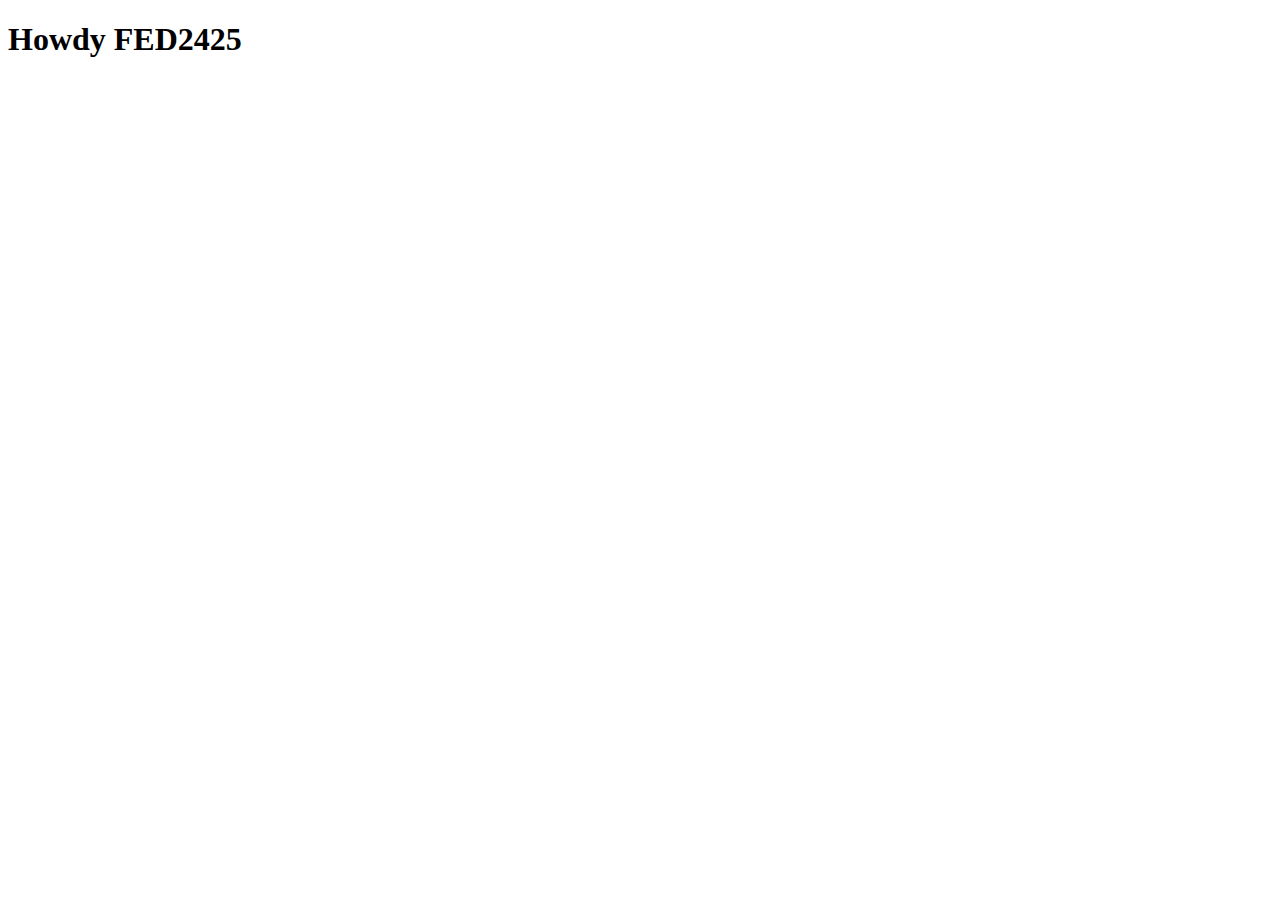
==== index.html @ d0c5eae9 "Add files via upload" ====
<!DOCTYPE html>
<html lang="nl">
	
<head>
	<meta charset="UTF-8">
	<meta name="author" content="jouw naam">
	<meta name="viewport" content="width=device-width, initial-scale=1">
	
	<title>Howdy FED2425</title>
	
	<link href="styles/style.css" rel="stylesheet">
	<link rel="icon" type="image/svg+xml" href="images/favicon.svg">
</head>

<body>
	<h1>Howdy FED2425</h1>

	<script defer src="scripts/script.js"></script>
</body>
	
</html>
---- styles/style.css ----
/**************/
/* CSS REMEDY */
/**************/
*, *::after, *::before {
  box-sizing:border-box;  
}






/*********************/
/* CUSTOM PROPERTIES */
/*********************/
:root {
	/* startje */
	--color-text:#111;
	--color-background:#eee;
}





/****************/
/* JOUW STYLING */
/****************/

/* jouw code */
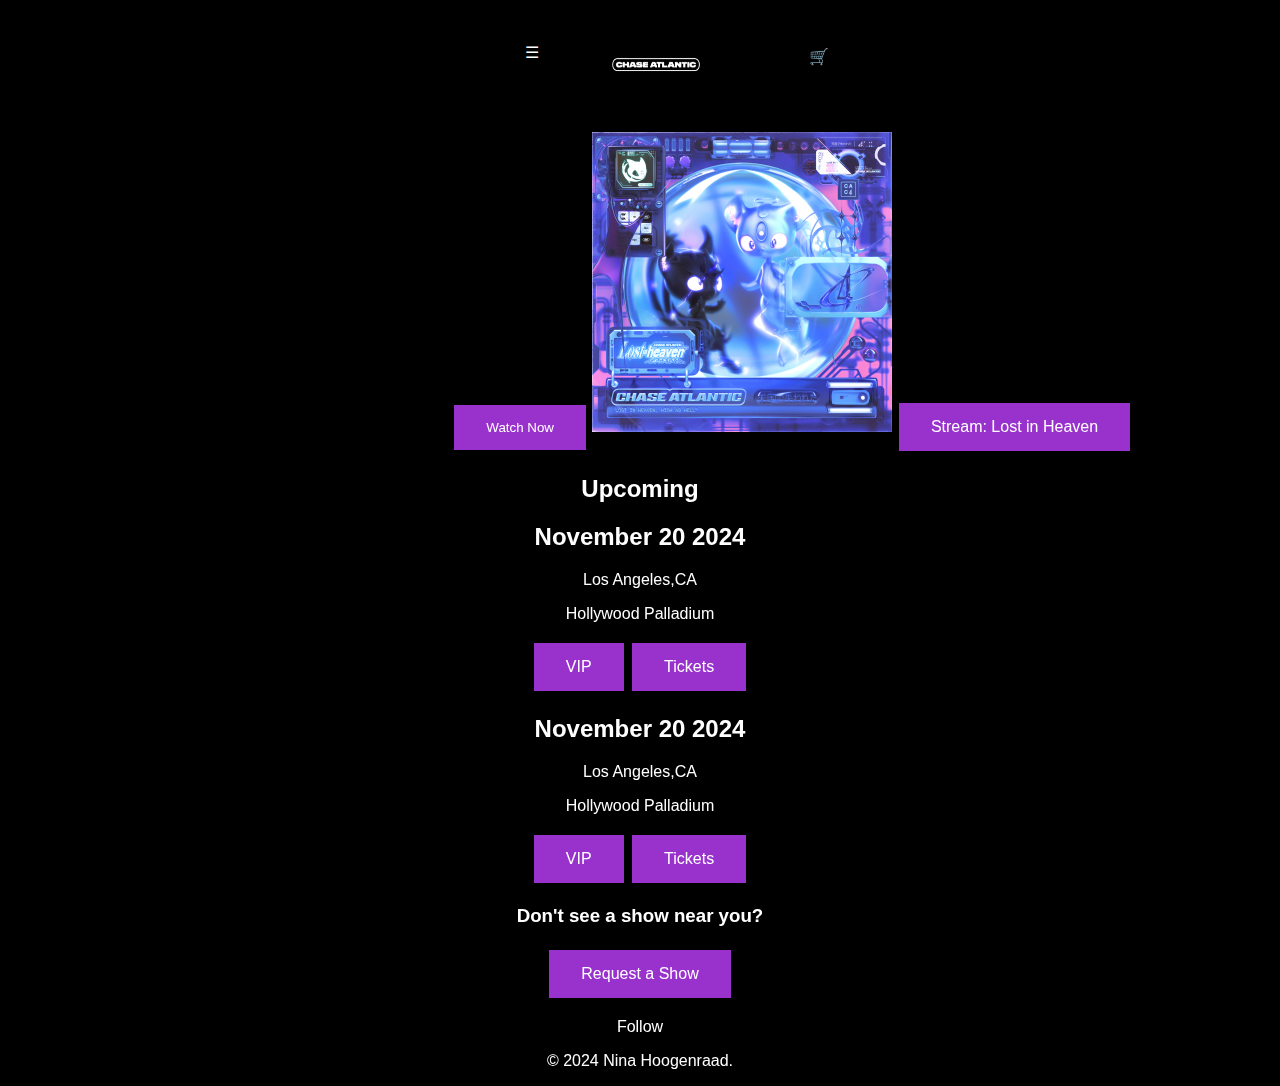
==== commit 0609ad11: "Add files via upload" ====
--- a/index.html
+++ b/index.html
@@ -1,21 +1,83 @@
 <!DOCTYPE html>
-<html lang="nl">
+<html lang="en">
 	
 <head>
 	<meta charset="UTF-8">
 	<meta name="author" content="jouw naam">
 	<meta name="viewport" content="width=device-width, initial-scale=1">
 	
-	<title>Howdy FED2425</title>
+	<title>Chase Atlantic</title>
 	
 	<link href="styles/style.css" rel="stylesheet">
-	<link rel="icon" type="image/svg+xml" href="images/favicon.svg">
+	<link rel="icon" type="image/svg+xml" href="images/iconurl.webp">
+	<!-- https://www.last.fm/music/Chase+Atlantic/Chase+Atlantic -->
 </head>
 
+
+<!-- https://www.reddit.com/r/ChaseAtlantic/comments/zxi9jm/hello_ca_fans_i_made_some_wallpapers_for_you_to/ -->
+
 <body>
-	<h1>Howdy FED2425</h1>
+	<header>
+		<nav>
+			<ul>
+				<li><a href="#hamburgermenu">&#9776;</a></li>
+				<li><a href="#ChaseAtlantic">
+					<img src="images/logochaseatlantic.png" alt="Chase atlantic logo">
+				<li><a href="merch.html"></a>&#128722;</li>
+			  </ul>	
+		</nav>
+	</header>
 
+	<iframe width="300" height="300" src="https://www.youtube.com/embed/MNo5_Dum0kU?si=c5rQY3cToSbh2ZEG" 
+	title="YouTube video player" frameborder="0" allow="accelerometer; autoplay; clipboard-write; encrypted-media; gyroscope; picture-in-picture; web-share" 
+	referrerpolicy="strict-origin-when-cross-origin" allowfullscreen></iframe>
+	
+	<button>Watch Now</button>
+
+	<img src="images/lostinheaven.jpg" alt="Album Cover Lost In Heaven">
+	<!-- https://music.apple.com/us/album/lost-in-heaven/1767663536 -->
+
+
+	<a href="Tickets">Stream: Lost in Heaven</a> 
+
+	<section>
+	
+		<h2>Upcoming</h2>
+
+	<article>
+	<h2>November 20 2024</h2>
+	<p>Los Angeles,CA</p>
+	<p>Hollywood Palladium</p>
+	<a href="">VIP</a> 
+	<a href="Tickets">Tickets</a> 
+	</article>
+
+	<article>
+	<h2>November 20 2024</h2>
+	<p>Los Angeles,CA</p>
+	<p>Hollywood Palladium</p>
+	<a href="">VIP</a> 
+	<a href="Tickets">Tickets</a> 
+	</article>
+
+	</section>
+
+	<section>
+	<h3>Don't see a show near you?</h3>
+
+	<a href="Request a Show">Request a Show</a>
+
+    </section>
+	
+	<footer> 
+		<p>Follow</p>
+	
+	<p>© 2024 Nina Hoogenraad.</p>
+	
+	</footer>
+	
 	<script defer src="scripts/script.js"></script>
 </body>
 	
 </html>
+
--- a/styles/style.css
+++ b/styles/style.css
@@ -27,5 +27,85 @@
 /* JOUW STYLING */
 /****************/
 
-/* jouw code */
+nav {
+	display: flex;
+	justify-content: center;
+	flex-wrap: nowrap;
+}
 
+
+body{
+	background-color: black;
+	color: white;
+	font-family: 'Lucida Sans', 'Lucida Sans Regular', 'Lucida Grande', 'Lucida Sans Unicode', Geneva, Verdana, sans-serif;
+	text-align: center;
+}
+
+
+
+ul{
+	list-style-type: none;
+	display: flex;
+
+
+}
+
+
+
+img{
+	width: 300px;
+	height: 300px;
+	
+}
+
+a { /*https://www.w3schools.com/tags/tryit.asp?filename=tryhtml_button_css*/
+	color: white;
+	background-color: darkorchid;
+	border: none;
+	padding: 15px 32px;
+	text-align: center;
+  	text-decoration: none;
+  	display: inline-block;
+  	font-size: 16px;
+  	margin: 4px 2px;
+}
+
+a:hover { /* https://cssgradient.io/ */
+	background: rgb(63,94,251);
+	background: radial-gradient(circle, rgba(63,94,251,1) 0%, rgba(252,70,107,1) 100%);
+}
+
+button {
+	font-family: inherit;
+	display: flex;
+	align-items: center;
+	background-color: #9932cc;
+	color: white;
+	text-align: center;
+	margin:0 auto; 
+	border: none;
+	padding: 15px 32px;
+  	text-decoration: none;
+  	display: inline-block;
+  	margin: 4px 2px;
+	position: sticky;
+}
+
+button:hover {
+	background-color: green;
+}
+
+header nav ul li a:first-of-type {
+    background-color: transparent;
+}
+
+header nav ul li a img:first-of-type {
+	height: 50px;
+	width: 100px;
+}
+
+
+.nav:nth-of-type(2) {
+	
+
+}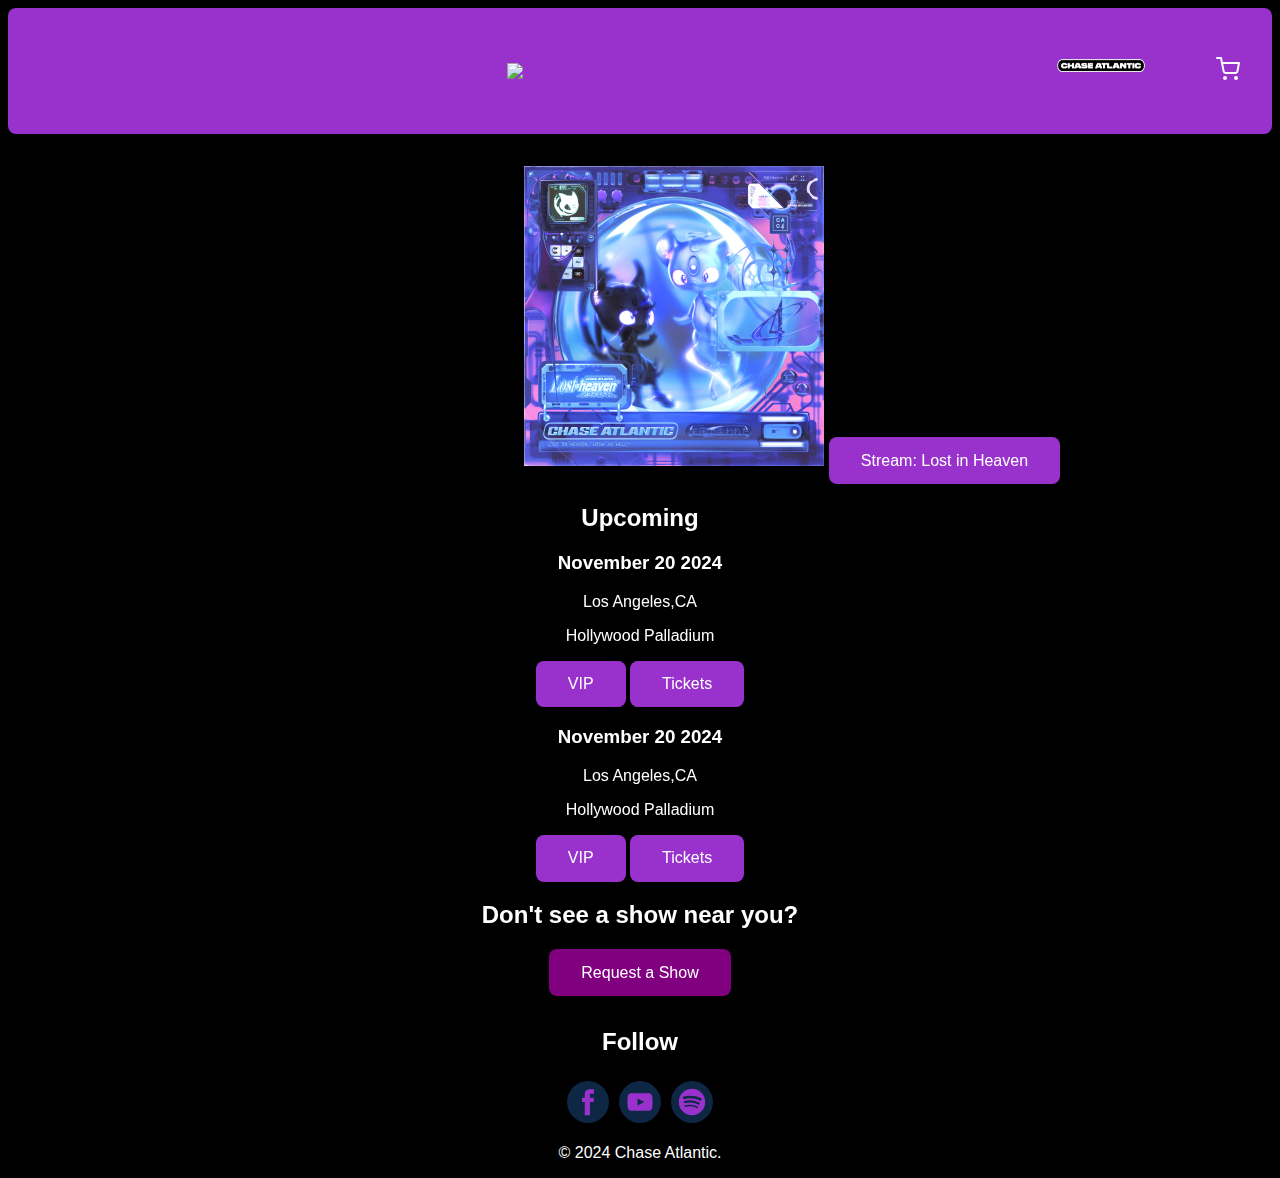
==== commit b3565a5d: "Add files via upload" ====
--- a/index.html
+++ b/index.html
@@ -1,83 +1,139 @@
 <!DOCTYPE html>
-<html lang="en">
-	
+<html lang="nl">
+
 <head>
 	<meta charset="UTF-8">
 	<meta name="author" content="jouw naam">
 	<meta name="viewport" content="width=device-width, initial-scale=1">
-	
+
 	<title>Chase Atlantic</title>
-	
+
 	<link href="styles/style.css" rel="stylesheet">
 	<link rel="icon" type="image/svg+xml" href="images/iconurl.webp">
 	<!-- https://www.last.fm/music/Chase+Atlantic/Chase+Atlantic -->
 </head>
 
 
-<!-- https://www.reddit.com/r/ChaseAtlantic/comments/zxi9jm/hello_ca_fans_i_made_some_wallpapers_for_you_to/ -->
 
 <body>
 	<header>
+		<button aria-hidden="true"><img src="https://assets.codepen.io/274456/ui-icon-hamburger.svg"
+				alt="Hamburgermenu"></button>
+		<h1>
+			<a href="#ChaseAtlantic">
+				<img src="images/logochaseatlantic.png" alt="Chase atlantic logo">
+				<!-- https://www.reddit.com/r/ChaseAtlantic/comments/zxi9jm/hello_ca_fans_i_made_some_wallpapers_for_you_to/ -->
+			</a>
+		</h1>
+
+		<a href="merch.html" aria-label="winkelmand-animation">
+			<!-- https://www.iconfinder.com/icons/8666616/shopping_cart_icon -->
+			<svg class="feather feather-shopping-cart" fill="none" height="24" stroke="currentColor"
+				stroke-linecap="round" stroke-linejoin="round" stroke-width="2" viewBox="0 0 24 24" width="24"
+				xmlns="http://www.w3.org/2000/svg">
+				<circle cx="9" cy="21" r="1" />
+				<circle cx="20" cy="21" r="1" />
+				<path d="M1 1h4l2.68 13.39a2 2 0 0 0 2 1.61h9.72a2 2 0 0 0 2-1.61L23 6H6" />
+			</svg>
+		</a>
+
+
 		<nav>
+
+			<button aria-hidden="true"><img src="https://assets.codepen.io/274456/ui-icon-cross.svg"
+					alt="sluit de Hamburgermenu"></button>
 			<ul>
-				<li><a href="#hamburgermenu">&#9776;</a></li>
-				<li><a href="#ChaseAtlantic">
-					<img src="images/logochaseatlantic.png" alt="Chase atlantic logo">
-				<li><a href="merch.html"></a>&#128722;</li>
-			  </ul>	
+				<li> Home</li>
+				<li>Tour</li>
+				<li>VIP</li>
+				<li>Merch</li>
+				<li>Sign in</li>
+
+
+			</ul>
+
 		</nav>
 	</header>
 
-	<iframe width="300" height="300" src="https://www.youtube.com/embed/MNo5_Dum0kU?si=c5rQY3cToSbh2ZEG" 
-	title="YouTube video player" frameborder="0" allow="accelerometer; autoplay; clipboard-write; encrypted-media; gyroscope; picture-in-picture; web-share" 
-	referrerpolicy="strict-origin-when-cross-origin" allowfullscreen></iframe>
-	
-	<button>Watch Now</button>
+
+
+	<iframe width="300" height="300" src="https://www.youtube.com/embed/MNo5_Dum0kU?si=c5rQY3cToSbh2ZEG"
+		title="YouTube video player"
+		allow="accelerometer; autoplay; clipboard-write; encrypted-media; gyroscope; picture-in-picture; web-share"
+		referrerpolicy="strict-origin-when-cross-origin" allowfullscreen></iframe>
+
 
 	<img src="images/lostinheaven.jpg" alt="Album Cover Lost In Heaven">
 	<!-- https://music.apple.com/us/album/lost-in-heaven/1767663536 -->
 
 
-	<a href="Tickets">Stream: Lost in Heaven</a> 
+	<a href="Tickets">Stream: Lost in Heaven</a>
 
 	<section>
-	
+
 		<h2>Upcoming</h2>
 
-	<article>
-	<h2>November 20 2024</h2>
-	<p>Los Angeles,CA</p>
-	<p>Hollywood Palladium</p>
-	<a href="">VIP</a> 
-	<a href="Tickets">Tickets</a> 
-	</article>
+		<article>
+			<h3>November 20 2024</h3>
+			<p>Los Angeles,CA</p>
+			<p>Hollywood Palladium</p>
+			<a href="">VIP</a>
+			<a href="Tickets">Tickets</a>
+		</article>
 
-	<article>
-	<h2>November 20 2024</h2>
-	<p>Los Angeles,CA</p>
-	<p>Hollywood Palladium</p>
-	<a href="">VIP</a> 
-	<a href="Tickets">Tickets</a> 
-	</article>
+		<article>
+			<h3>November 20 2024</h3>
+			<p>Los Angeles,CA</p>
+			<p>Hollywood Palladium</p>
+			<a href="">VIP</a>
+			<a href="Tickets">Tickets</a>
+		</article>
 
 	</section>
 
 	<section>
-	<h3>Don't see a show near you?</h3>
+		<h2>Don't see a show near you?</h2>
 
-	<a href="Request a Show">Request a Show</a>
+		<a href="RequestaShow" aria-label="andere properties">Request a Show </a>
 
-    </section>
-	
-	<footer> 
-		<p>Follow</p>
-	
-	<p>© 2024 Nina Hoogenraad.</p>
-	
+	</section>
+
+	<footer>
+		<h2>Follow</h2> <!-- Social Media Icons by NiftyButtons https://niftybuttons.com -->
+		<div style="display: flex; flex-wrap:wrap; align-items: center; justify-content: center;"><a
+				href="https://www.facebook.com/ChaseAtlantic/" target="_blank" rel="noopener noreferrer"
+				style="text-decoration:none;border:0;width:42px;height:42px;padding:2px;margin:5px;color:#9932cc;border-radius:50%;background-color:#0d2744;">
+				<svg class="niftybutton-facebook" style="display:block;fill:currentColor" data-donate="true"
+					data-tag="fac" data-name="Facebook" viewBox="0 0 512 512" preserveAspectRatio="xMidYMid meet">
+					<title>Facebook social icon</title>
+					<path
+						d="M211.9 197.4h-36.7v59.9h36.7V433.1h70.5V256.5h49.2l5.2-59.1h-54.4c0 0 0-22.1 0-33.7 0-13.9 2.8-19.5 16.3-19.5 10.9 0 38.2 0 38.2 0V82.9c0 0-40.2 0-48.8 0 -52.5 0-76.1 23.1-76.1 67.3C211.9 188.8 211.9 197.4 211.9 197.4z">
+					</path>
+				</svg></a><a href="https://www.youtube.com/channel/UCpvCJWgUNwZArGtJ00kDS1A" target="_blank"
+				rel="noopener noreferrer"
+				style="text-decoration:none;border:0;width:42px;height:42px;padding:2px;margin:5px;color:#9932cc;border-radius:50%;background-color:#0d2744;"><svg
+					class="niftybutton-youtube" style="display:block;fill:currentColor" data-donate="true"
+					data-tag="you" data-name="YouTube" viewBox="0 0 512 512" preserveAspectRatio="xMidYMid meet">
+					<title>YouTube social icon</title>
+					<path
+						d="M422.6 193.6c-5.3-45.3-23.3-51.6-59-54 -50.8-3.5-164.3-3.5-215.1 0 -35.7 2.4-53.7 8.7-59 54 -4 33.6-4 91.1 0 124.8 5.3 45.3 23.3 51.6 59 54 50.9 3.5 164.3 3.5 215.1 0 35.7-2.4 53.7-8.7 59-54C426.6 284.8 426.6 227.3 422.6 193.6zM222.2 303.4v-94.6l90.7 47.3L222.2 303.4z">
+					</path>
+				</svg></a><a href="https://open.spotify.com/artist/7cYEt1pqMgXJdq00hAwVpT" target="_blank"
+				rel="noopener noreferrer"
+				style="text-decoration:none;border:0;width:42px;height:42px;padding:2px;margin:5px;color:#9932cc;border-radius:50%;background-color:#0d2744;"><svg
+					class="niftybutton-spotify" style="display:block;fill:currentColor" data-donate="true"
+					data-tag="spo" data-name="Spotify" viewBox="0 0 512 512" preserveAspectRatio="xMidYMid meet">
+					<title>Spotify social icon</title>
+					<path
+						d="M256 78c-98.3 0-178 79.7-178 178 0 98.31 79.7 178 178 178 98.31 0 178-79.69 178-178 0-98.3-79.69-178-178-178zm81.63 256.73a11.09 11.09 0 0 1-15.26 3.68c-41.8-25.53-94.4-31.31-156.37-17.16a11.1 11.1 0 0 1-4.93-21.64c67.8-15.49 125.96-8.82 172.88 19.86a11.1 11.1 0 0 1 3.68 15.26zm21.79-48.47a13.88 13.88 0 0 1-19.1 4.57c-47.84-29.4-120.77-37.92-177.36-20.74a13.9 13.9 0 0 1-17.32-9.25 13.9 13.9 0 0 1 9.25-17.3c64.65-19.62 145.01-10.12 199.96 23.64a13.87 13.87 0 0 1 4.56 19.08zm1.87-50.47c-57.37-34.07-152.02-37.2-206.8-20.58a16.65 16.65 0 1 1-9.66-31.87c62.88-19.08 167.4-15.4 233.45 23.81a16.63 16.63 0 0 1 5.82 22.82 16.63 16.63 0 0 1-22.8 5.82h-.01z">
+					</path>
+				</svg></a></div>
+
+		<p>© 2024 Chase Atlantic.</p>
+
 	</footer>
-	
+
 	<script defer src="scripts/script.js"></script>
 </body>
-	
-</html>
 
+</html>--- a/styles/style.css
+++ b/styles/style.css
@@ -1,8 +1,10 @@
 /**************/
 /* CSS REMEDY */
 /**************/
-*, *::after, *::before {
-  box-sizing:border-box;  
+*,
+*::after,
+*::before {
+	box-sizing: border-box;
 }
 
 
@@ -15,8 +17,9 @@
 /*********************/
 :root {
 	/* startje */
-	--color-text:#111;
-	--color-background:#eee;
+	--color-text: white;
+	--color-background: black;
+	
 }
 
 
@@ -27,14 +30,10 @@
 /* JOUW STYLING */
 /****************/
 
-nav {
-	display: flex;
-	justify-content: center;
-	flex-wrap: nowrap;
-}
-
-
-body{
+
+
+
+body {
 	background-color: black;
 	color: white;
 	font-family: 'Lucida Sans', 'Lucida Sans Regular', 'Lucida Grande', 'Lucida Sans Unicode', Geneva, Verdana, sans-serif;
@@ -42,70 +41,179 @@
 }
 
 
-
-ul{
+iframe {
+	border: none;
+}
+
+header nav ul {
 	list-style-type: none;
 	display: flex;
-
-
-}
-
-
-
-img{
-	width: 300px;
-	height: 300px;
-	
-}
-
-a { /*https://www.w3schools.com/tags/tryit.asp?filename=tryhtml_button_css*/
+	flex-direction: column;
+	font-size: 25px;
+	padding: 1em;
+	margin-top: 2em;
+
+}
+
+header nav li {
+	margin-top: 1em;
+	margin-bottom: 2em;
+	align-items: left;
+}
+
+
+
+
+img {
+	width: 18.75em;
+	height: 18.75em;
+
+}
+
+a {
+	/*https://www.w3schools.com/tags/tryit.asp?filename=tryhtml_button_css*/
 	color: white;
 	background-color: darkorchid;
 	border: none;
-	padding: 15px 32px;
+	padding: 0.9em 2em;
 	text-align: center;
-  	text-decoration: none;
-  	display: inline-block;
-  	font-size: 16px;
-  	margin: 4px 2px;
-}
-
-a:hover { /* https://cssgradient.io/ */
-	background: rgb(63,94,251);
-	background: radial-gradient(circle, rgba(63,94,251,1) 0%, rgba(252,70,107,1) 100%);
-}
+	text-decoration: none;
+	display: inline-block;
+	font-size: 16px;
+	border-radius: 0.5em;
+
+
+}
+
+section:first-of-type a:hover {
+	background-color: darkviolet;
+	opacity: 0.5;
+}
+
+footer a:hover {
+	background-color: darkviolet;
+	opacity: 0.5;
+}
+
+
 
 button {
 	font-family: inherit;
 	display: flex;
-	align-items: center;
-	background-color: #9932cc;
+	background-color: transparent;
 	color: white;
 	text-align: center;
-	margin:0 auto; 
+	margin: 0 auto;
 	border: none;
-	padding: 15px 32px;
-  	text-decoration: none;
-  	display: inline-block;
-  	margin: 4px 2px;
-	position: sticky;
-}
-
-button:hover {
-	background-color: green;
-}
-
-header nav ul li a:first-of-type {
-    background-color: transparent;
-}
-
-header nav ul li a img:first-of-type {
-	height: 50px;
-	width: 100px;
-}
-
-
-.nav:nth-of-type(2) {
-	
-
-}+
+}
+
+header button:first-of-type {
+	width: 2vw;
+	height: auto;
+}
+
+header {
+	background-color: #9932cc;
+	display: flex;
+	align-items: center;
+	justify-content: space-between;
+	border-radius: 0.5em;
+	top: 0;
+	margin-bottom: 2em;
+
+}
+
+nav {
+	position: fixed;
+	left: 0;
+	right: 0;
+	top: 0;
+	bottom: 0;
+
+	translate: -100% 0%;
+	transition: translate .3s;
+	top: 0;
+	background-color: darkorchid;
+}
+
+
+nav.toonMenu {
+	translate: 0% 0%;
+}
+
+
+
+
+header a img {
+	height: 3.125em;
+	width: 6.25em;
+}
+
+@keyframes winkelmand-animation {
+	0% {
+		scale: 1;
+	}
+
+	100% {
+		scale: 2;
+	}
+}
+
+
+header a svg:hover {
+	animation-name: winkelmand-animation;
+	animation-duration: 1s;
+	animation-iteration-count: infinite;
+}
+
+header button img {
+	height: 1.25em;
+	width: 2.5em;
+}
+
+body section:nth-of-type(2) a:last-of-type {
+	background-color: purple;
+}
+
+
+footer{
+	margin-top: 2em;
+}
+
+
+/* ANIMATIE 1 */
+
+
+@keyframes andere-properties-animation {
+	0% { 
+	  width:15em; 
+	  background-color:var(--start-color);
+	}
+	50% { 
+		width:10em; 
+		background-color:var(--end-color); 
+	}
+	100% { 
+	  width:15em; 
+	  background-color:var(--end-color);
+	}
+  }
+  
+  section:last-of-type {
+	--start-color: darkviolet;
+	--end-color:blue;
+  }
+  
+  section:last-of-type a {
+	background-color:var(--start-color);
+  }
+  
+  section:last-of-type a:hover {
+	animation-name:andere-properties-animation;
+	animation-duration:3s;
+	animation-iteration-count:infinite;
+  }
+  
+  
+  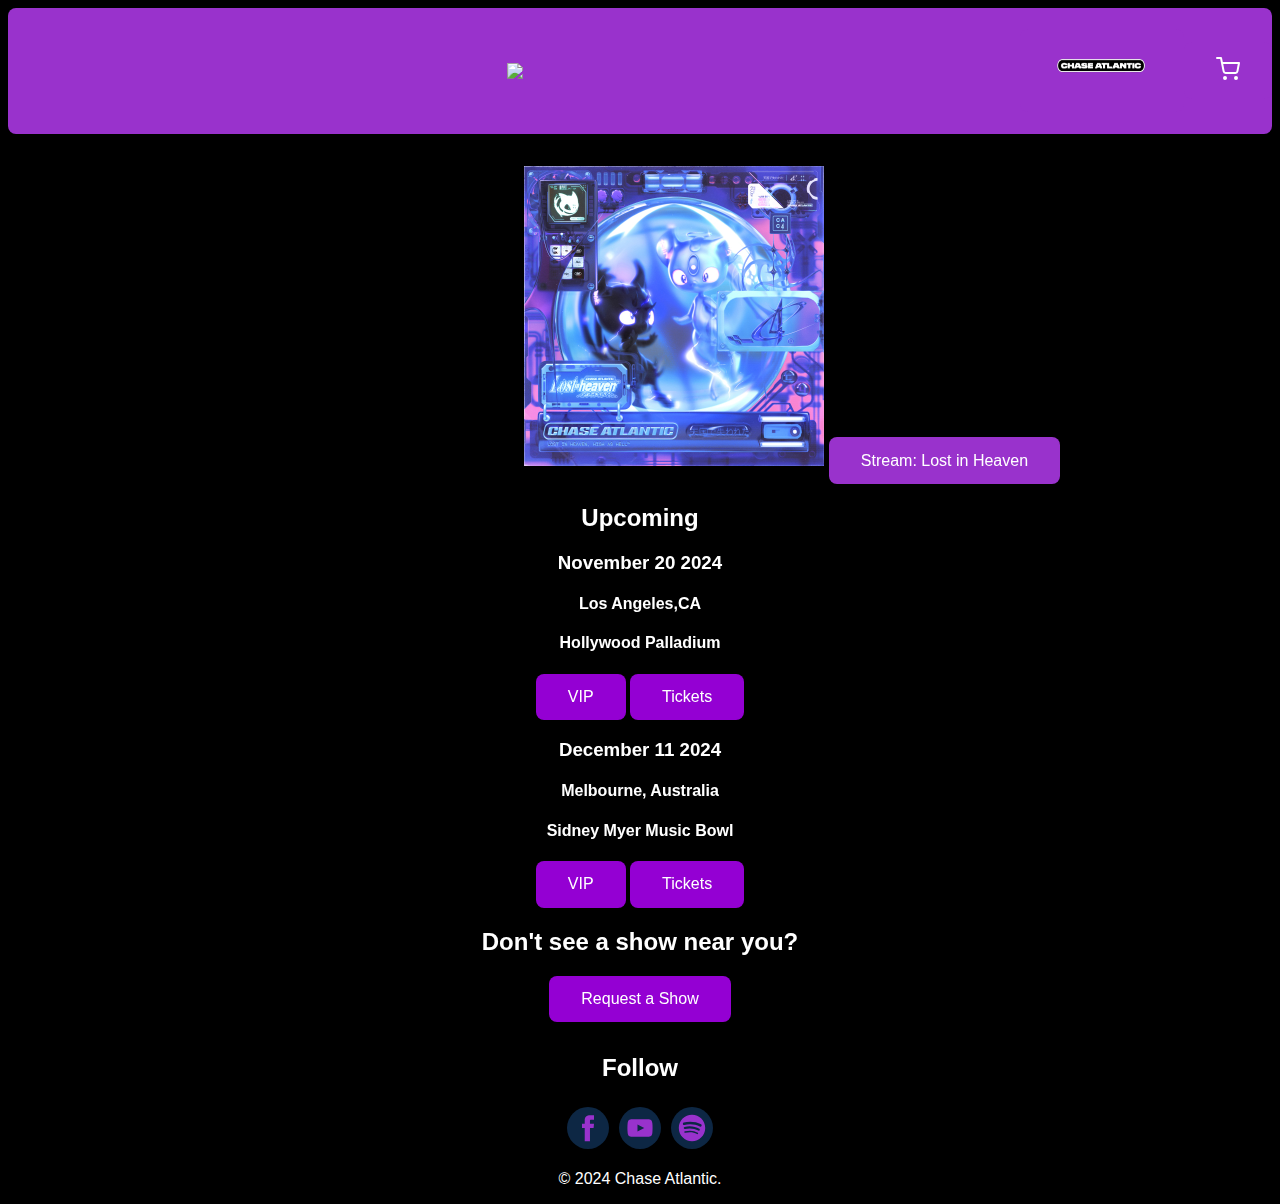
==== commit a794ab78: "Add files via upload" ====
--- a/index.html
+++ b/index.html
@@ -21,12 +21,12 @@
 				alt="Hamburgermenu"></button>
 		<h1>
 			<a href="#ChaseAtlantic">
-				<img src="images/logochaseatlantic.png" alt="Chase atlantic logo">
+				<img src="images/logochaseatlantic.png" alt="Chase atlantic Concerten">
 				<!-- https://www.reddit.com/r/ChaseAtlantic/comments/zxi9jm/hello_ca_fans_i_made_some_wallpapers_for_you_to/ -->
 			</a>
 		</h1>
 
-		<a href="merch.html" aria-label="winkelmand-animation">
+		<a href="merch.html" aria-label="winkelmand">
 			<!-- https://www.iconfinder.com/icons/8666616/shopping_cart_icon -->
 			<svg class="feather feather-shopping-cart" fill="none" height="24" stroke="currentColor"
 				stroke-linecap="round" stroke-linejoin="round" stroke-width="2" viewBox="0 0 24 24" width="24"
@@ -39,19 +39,15 @@
 
 
 		<nav>
-
 			<button aria-hidden="true"><img src="https://assets.codepen.io/274456/ui-icon-cross.svg"
 					alt="sluit de Hamburgermenu"></button>
 			<ul>
-				<li> Home</li>
+				<li>Home</li>
 				<li>Tour</li>
 				<li>VIP</li>
 				<li>Merch</li>
 				<li>Sign in</li>
-
-
 			</ul>
-
 		</nav>
 	</header>
 
@@ -67,39 +63,39 @@
 	<!-- https://music.apple.com/us/album/lost-in-heaven/1767663536 -->
 
 
-	<a href="Tickets">Stream: Lost in Heaven</a>
+	<a aria-label="Stream lost in Heaven" href="StreamLostinHeaven">Stream: Lost in Heaven</a>
 
-	<section>
+	<main>
+		<section>
+			<h2>Upcoming</h2>
 
-		<h2>Upcoming</h2>
+			<article>
+				<h3>November 20 2024</h3>
+				<h4>Los Angeles,CA</h4>
+				<h4>Hollywood Palladium</h4>
+				<a href="VIP">VIP</a>
+				<a href="Tickets">Tickets</a>
+			</article>
 
-		<article>
-			<h3>November 20 2024</h3>
-			<p>Los Angeles,CA</p>
-			<p>Hollywood Palladium</p>
-			<a href="">VIP</a>
-			<a href="Tickets">Tickets</a>
-		</article>
+			<article>
+				<h3>December 11 2024</h3>
+				<h4>Melbourne, Australia</h4>
+				<h4>Sidney Myer Music Bowl</h4>
+				<a href="VIP">VIP</a>
+				<a href="Tickets">Tickets</a>
+			</article>
 
-		<article>
-			<h3>November 20 2024</h3>
-			<p>Los Angeles,CA</p>
-			<p>Hollywood Palladium</p>
-			<a href="">VIP</a>
-			<a href="Tickets">Tickets</a>
-		</article>
-
-	</section>
+		</section>
+	</main>
 
 	<section>
 		<h2>Don't see a show near you?</h2>
-
-		<a href="RequestaShow" aria-label="andere properties">Request a Show </a>
-
+		<a aria-label="Request a Show" href="RequestaShow">Request a Show </a>
 	</section>
 
 	<footer>
 		<h2>Follow</h2> <!-- Social Media Icons by NiftyButtons https://niftybuttons.com -->
+
 		<div style="display: flex; flex-wrap:wrap; align-items: center; justify-content: center;"><a
 				href="https://www.facebook.com/ChaseAtlantic/" target="_blank" rel="noopener noreferrer"
 				style="text-decoration:none;border:0;width:42px;height:42px;padding:2px;margin:5px;color:#9932cc;border-radius:50%;background-color:#0d2744;">
@@ -130,7 +126,6 @@
 				</svg></a></div>
 
 		<p>© 2024 Chase Atlantic.</p>
-
 	</footer>
 
 	<script defer src="scripts/script.js"></script>
--- a/styles/style.css
+++ b/styles/style.css
@@ -7,11 +7,6 @@
 	box-sizing: border-box;
 }
 
-
-
-
-
-
 /*********************/
 /* CUSTOM PROPERTIES */
 /*********************/
@@ -19,30 +14,35 @@
 	/* startje */
 	--color-text: white;
 	--color-background: black;
-	
-}
-
-
-
-
+	--start-color: darkviolet;
+	--end-color: blue;
+}
 
 /****************/
 /* JOUW STYLING */
 /****************/
 
-
-
-
 body {
 	background-color: black;
 	color: white;
-	font-family: 'Lucida Sans', 'Lucida Sans Regular', 'Lucida Grande', 'Lucida Sans Unicode', Geneva, Verdana, sans-serif;
+	font-family: "Lucida Sans", "Lucida Sans Regular", "Lucida Grande",
+		"Lucida Sans Unicode", Geneva, Verdana, sans-serif;
 	text-align: center;
 }
 
-
-iframe {
-	border: none;
+header {
+	background-color: #9932cc;
+	display: flex;
+	align-items: center;
+	justify-content: space-between;
+	border-radius: 0.5em;
+	top: 0;
+	margin-bottom: 2em;
+}
+
+header button:first-of-type {
+	width: 2vw;
+	height: auto;
 }
 
 header nav ul {
@@ -52,24 +52,77 @@
 	font-size: 25px;
 	padding: 1em;
 	margin-top: 2em;
-
 }
 
 header nav li {
 	margin-top: 1em;
 	margin-bottom: 2em;
-	align-items: left;
-}
-
-
-
-
+}
+
+header button:first-of-type {
+	width: 2vw;
+	height: auto;
+}
+
+header a img {
+	height: 3.125em;
+	width: 6.25em;
+}
+
+header button img {
+	height: 1.25em;
+	width: 2.5em;
+}
+
+/* ANIMATIE WINKELMAND */
+
+@keyframes winkelmand-animation {
+	0% {
+		scale: 1;
+	}
+
+	/* animatie is normale grootte */
+	100% {
+		scale: 2;
+	}
+}
+
+/* animatie is 2 keer zo groot */
+
+header a svg:hover {
+	animation-name: winkelmand-animation;
+	animation-duration: 1s;
+	animation-iteration-count: infinite;
+}
+
+nav {
+	position: fixed;
+	left: 0;
+	right: 0;
+	top: 0;
+	bottom: 0;
+	padding: 2em;
+	translate: -100% 0%;
+	transition: translate 0.3s;
+	top: 0;
+	background-color: darkorchid;
+}
+
+nav.toonMenu {
+	translate: 0% 0%;
+}
+
+iframe {
+	border: none;
+}
+
+/* eerste img */
 img {
 	width: 18.75em;
 	height: 18.75em;
-
-}
-
+}
+
+/* alle a's die op buttons lijken */
 a {
 	/*https://www.w3schools.com/tags/tryit.asp?filename=tryhtml_button_css*/
 	color: white;
@@ -81,8 +134,6 @@
 	display: inline-block;
 	font-size: 16px;
 	border-radius: 0.5em;
-
-
 }
 
 section:first-of-type a:hover {
@@ -90,13 +141,7 @@
 	opacity: 0.5;
 }
 
-footer a:hover {
-	background-color: darkviolet;
-	opacity: 0.5;
-}
-
-
-
+/* voor all buttons */
 button {
 	font-family: inherit;
 	display: flex;
@@ -105,115 +150,51 @@
 	text-align: center;
 	margin: 0 auto;
 	border: none;
-
-}
-
-header button:first-of-type {
-	width: 2vw;
-	height: auto;
-}
-
-header {
-	background-color: #9932cc;
-	display: flex;
-	align-items: center;
-	justify-content: space-between;
-	border-radius: 0.5em;
-	top: 0;
-	margin-bottom: 2em;
-
-}
-
-nav {
-	position: fixed;
-	left: 0;
-	right: 0;
-	top: 0;
-	bottom: 0;
-
-	translate: -100% 0%;
-	transition: translate .3s;
-	top: 0;
-	background-color: darkorchid;
-}
-
-
-nav.toonMenu {
-	translate: 0% 0%;
-}
-
-
-
-
-header a img {
-	height: 3.125em;
-	width: 6.25em;
-}
-
-@keyframes winkelmand-animation {
+}
+
+/*  request a show ANIMATIE*/
+
+section:nth-of-type(2) a:last-of-type {
+	background-color: purple;
+}
+
+@keyframes kleinrequestashow-animation {
 	0% {
-		scale: 1;
+		width: 15em;
+		background-color: var(--start-color);
+	}
+
+	50% {
+		width: 10em;
+		background-color: var(--end-color);
 	}
 
 	100% {
-		scale: 2;
-	}
-}
-
-
-header a svg:hover {
-	animation-name: winkelmand-animation;
-	animation-duration: 1s;
+		width: 15em;
+		background-color: var(--end-color);
+	}
+}
+
+section:last-of-type {
+	--start-color: darkviolet;
+	--end-color: blue;
+}
+
+section:last-of-type a {
+	background-color: var(--start-color);
+}
+
+section:last-of-type a:hover {
+	animation-name: kleinrequestashow-animation;
+	animation-duration: 3s;
 	animation-iteration-count: infinite;
 }
 
-header button img {
-	height: 1.25em;
-	width: 2.5em;
-}
-
-body section:nth-of-type(2) a:last-of-type {
-	background-color: purple;
-}
-
-
-footer{
+footer {
 	margin-top: 2em;
 }
 
-
-/* ANIMATIE 1 */
-
-
-@keyframes andere-properties-animation {
-	0% { 
-	  width:15em; 
-	  background-color:var(--start-color);
-	}
-	50% { 
-		width:10em; 
-		background-color:var(--end-color); 
-	}
-	100% { 
-	  width:15em; 
-	  background-color:var(--end-color);
-	}
-  }
-  
-  section:last-of-type {
-	--start-color: darkviolet;
-	--end-color:blue;
-  }
-  
-  section:last-of-type a {
-	background-color:var(--start-color);
-  }
-  
-  section:last-of-type a:hover {
-	animation-name:andere-properties-animation;
-	animation-duration:3s;
-	animation-iteration-count:infinite;
-  }
-  
-  
-  +footer a:hover {
+	background-color: darkviolet;
+	opacity: 0.5;
+}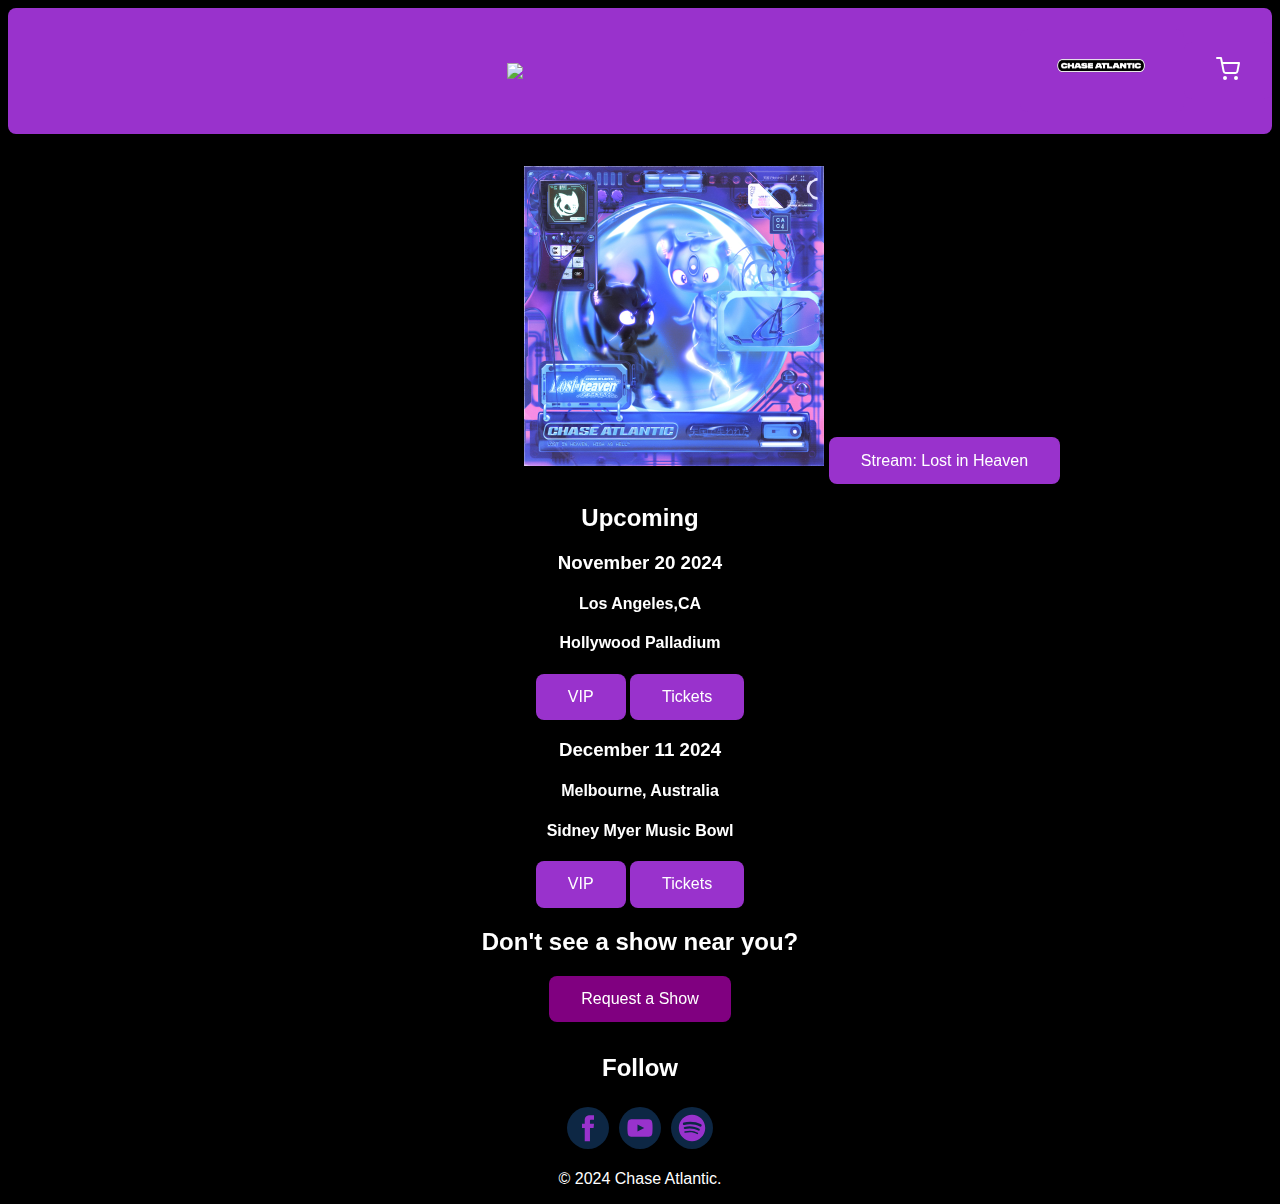
==== commit 413d98b6: "Add files via upload" ====
--- a/index.html
+++ b/index.html
@@ -86,12 +86,13 @@
 			</article>
 
 		</section>
-	</main>
+	
 
 	<section>
 		<h2>Don't see a show near you?</h2>
 		<a aria-label="Request a Show" href="RequestaShow">Request a Show </a>
 	</section>
+</main>
 
 	<footer>
 		<h2>Follow</h2> <!-- Social Media Icons by NiftyButtons https://niftybuttons.com -->
